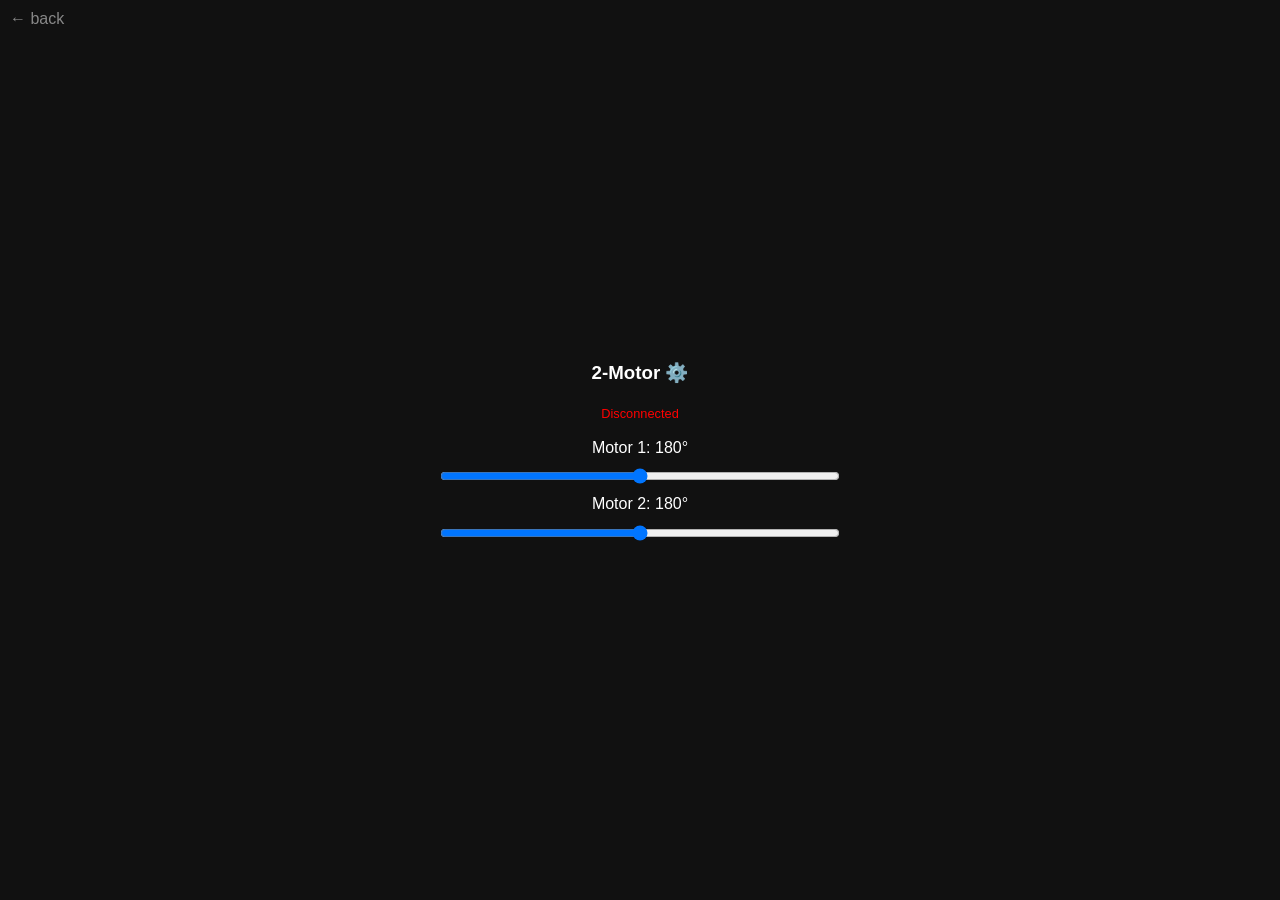
==== data/2motor.html @ e7c3f383 "refactor: move all HTML pages from PROGMEM to LittleFS" ====
<!DOCTYPE html>
<html><head>
<meta charset="utf-8">
<title>TiltyBot 2-Motor</title>
<meta name="viewport" content="width=device-width,initial-scale=1,user-scalable=no">
<style>
html,body{margin:0;height:100%;overflow:hidden;background:#111;color:#fff;font-family:sans-serif;display:flex;flex-direction:column;align-items:center;justify-content:center}
h3{margin:0.5em}
h4{margin:0.3em;font-weight:normal}
#status{color:#0f0;font-size:0.8em}
input[type=range]{width:80vw;max-width:400px;margin:0.5em}
.back{position:fixed;top:10px;left:10px;color:#888;text-decoration:none}
</style></head><body>
<a class="back" href="/">← back</a>
<h3>2-Motor ⚙️</h3>
<p id="status">Connecting...</p>
<h4>Motor 1: <span id="m1v">180</span>°</h4>
<input id="m1" type="range" min="0" max="360" value="180">
<h4>Motor 2: <span id="m2v">180</span>°</h4>
<input id="m2" type="range" min="0" max="360" value="180">
<script>
var ws,statusEl=document.getElementById('status');
var m1=document.getElementById('m1'),m2=document.getElementById('m2');
var m1v=document.getElementById('m1v'),m2v=document.getElementById('m2v');
function connect(){
  var proto=location.protocol==='https:'?'wss:':'ws:';
  ws=new WebSocket(proto+'//'+location.host+'/ws/2motor');
  ws.onopen=function(){statusEl.textContent='Connected';statusEl.style.color='#0f0'};
  ws.onclose=function(){statusEl.textContent='Disconnected';statusEl.style.color='#f00';setTimeout(connect,2000)};
}
connect();
function send(){if(ws&&ws.readyState===1)ws.send(JSON.stringify({b:m1.value,g:m2.value}))}
m1.oninput=function(){m1v.textContent=m1.value;send()};
m2.oninput=function(){m2v.textContent=m2.value;send()};
</script></body></html>
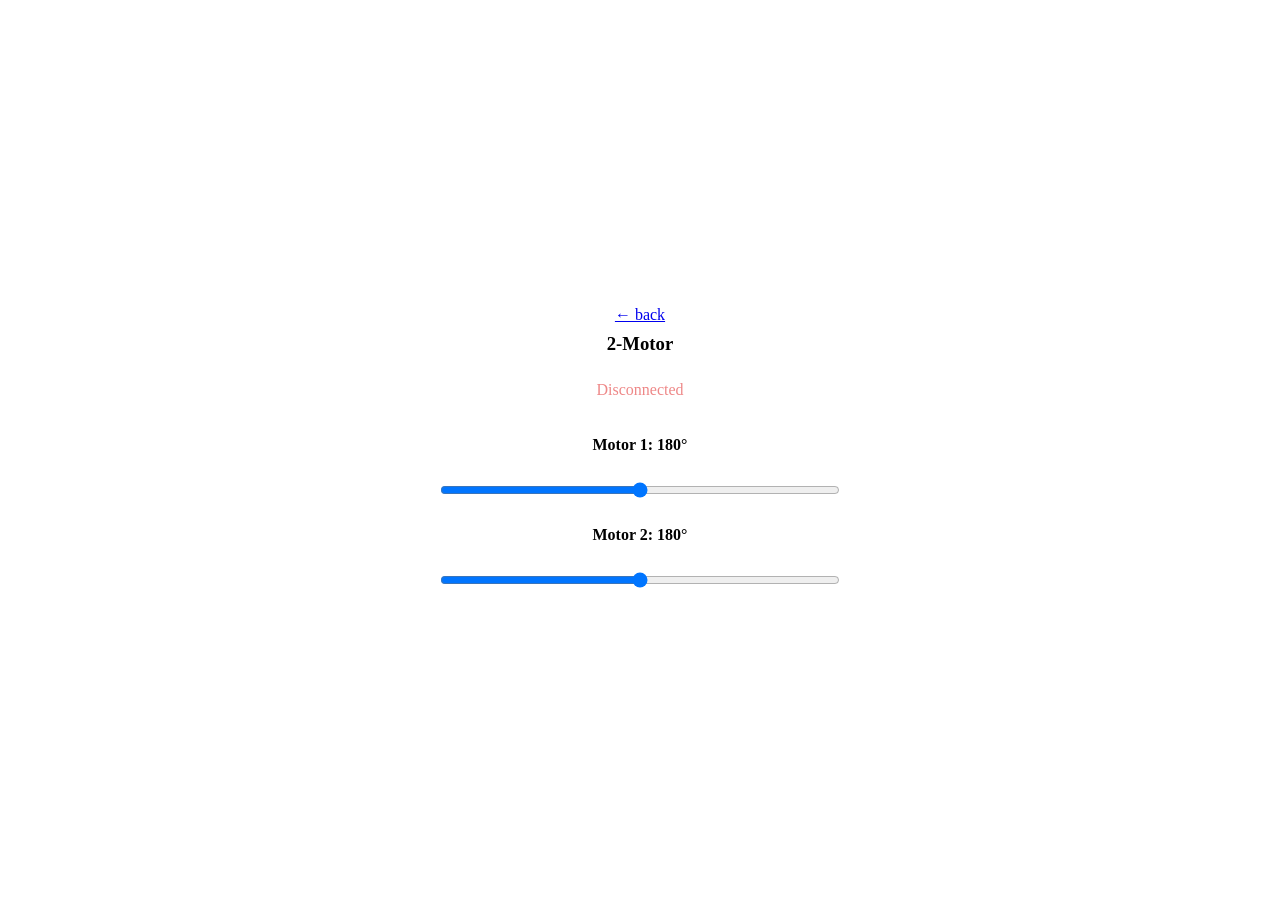
==== commit 4381aac1: "refactor(ui): shared CSS, consistent design, sound page rewrite Extract common styles into data/styl" ====
--- a/data/2motor.html
+++ b/data/2motor.html
@@ -3,20 +3,18 @@
 <meta charset="utf-8">
 <title>TiltyBot 2-Motor</title>
 <meta name="viewport" content="width=device-width,initial-scale=1,user-scalable=no">
+<link rel="stylesheet" href="/style.css">
 <style>
-html,body{margin:0;height:100%;overflow:hidden;background:#111;color:#fff;font-family:sans-serif;display:flex;flex-direction:column;align-items:center;justify-content:center}
+html,body{height:100%;overflow:hidden;display:flex;flex-direction:column;align-items:center;justify-content:center}
 h3{margin:0.5em}
-h4{margin:0.3em;font-weight:normal}
-#status{color:#0f0;font-size:0.8em}
 input[type=range]{width:80vw;max-width:400px;margin:0.5em}
-.back{position:fixed;top:10px;left:10px;color:#888;text-decoration:none}
 </style></head><body>
-<a class="back" href="/">← back</a>
-<h3>2-Motor ⚙️</h3>
+<a class="back" href="/">&#8592; back</a>
+<h3>2-Motor</h3>
 <p id="status">Connecting...</p>
-<h4>Motor 1: <span id="m1v">180</span>°</h4>
+<h4>Motor 1: <span id="m1v">180</span>&deg;</h4>
 <input id="m1" type="range" min="0" max="360" value="180">
-<h4>Motor 2: <span id="m2v">180</span>°</h4>
+<h4>Motor 2: <span id="m2v">180</span>&deg;</h4>
 <input id="m2" type="range" min="0" max="360" value="180">
 <script>
 var ws,statusEl=document.getElementById('status');
@@ -25,8 +23,8 @@
 function connect(){
   var proto=location.protocol==='https:'?'wss:':'ws:';
   ws=new WebSocket(proto+'//'+location.host+'/ws/2motor');
-  ws.onopen=function(){statusEl.textContent='Connected';statusEl.style.color='#0f0'};
-  ws.onclose=function(){statusEl.textContent='Disconnected';statusEl.style.color='#f00';setTimeout(connect,2000)};
+  ws.onopen=function(){statusEl.textContent='Connected';statusEl.style.color='#4a8'};
+  ws.onclose=function(){statusEl.textContent='Disconnected';statusEl.style.color='#e88';setTimeout(connect,2000)};
 }
 connect();
 function send(){if(ws&&ws.readyState===1)ws.send(JSON.stringify({b:m1.value,g:m2.value}))}
